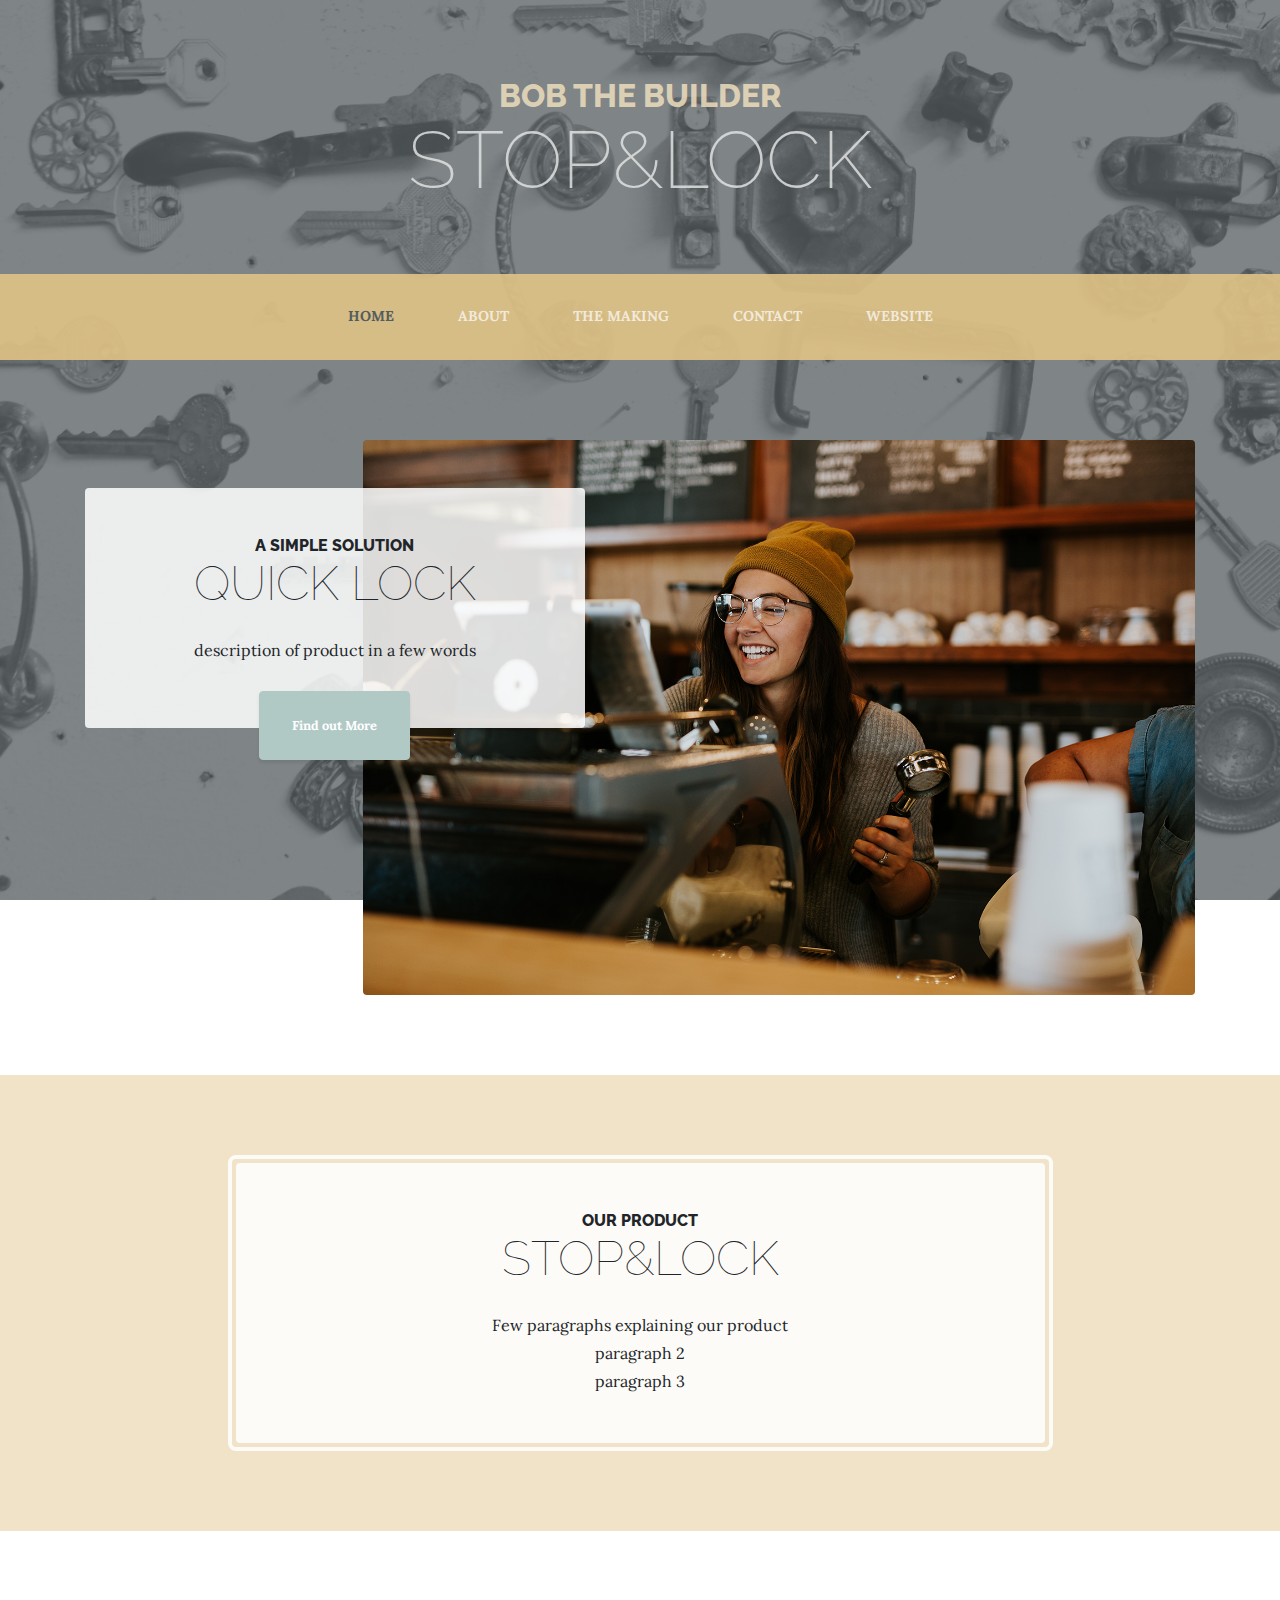
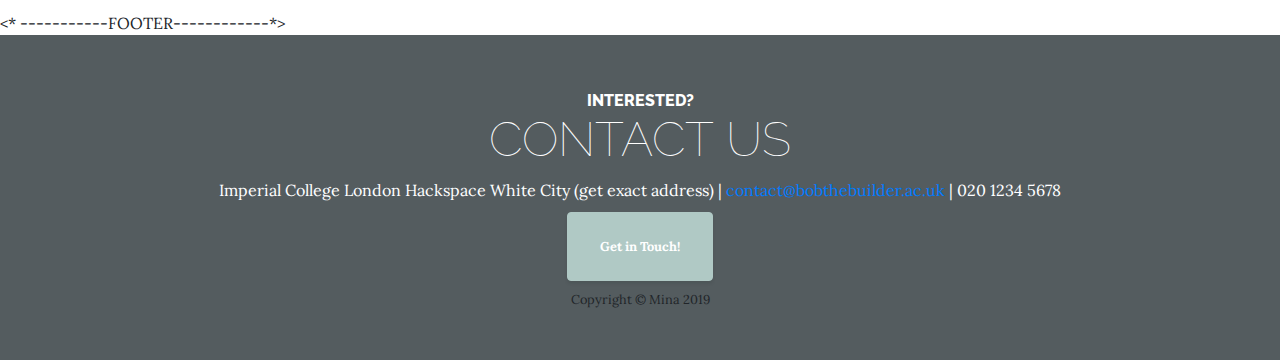
==== index.html @ bc0cc48f "about page format done, team page in progress" ====
<!DOCTYPE html>
<html lang="en">

<head>

  <meta charset="utf-8">
  <meta name="viewport" content="width=device-width, initial-scale=1, shrink-to-fit=no">
  <meta name="description" content="">
  <meta name="author" content="">

  <title>Bob the Builder</title>

  <!-- Bootstrap core CSS -->
  <link href="vendor/bootstrap/css/bootstrap.min.css" rel="stylesheet">

  <!-- Custom fonts for this template -->
  <link href="https://fonts.googleapis.com/css?family=Raleway:100,100i,200,200i,300,300i,400,400i,500,500i,600,600i,700,700i,800,800i,900,900i" rel="stylesheet">
  <link href="https://fonts.googleapis.com/css?family=Lora:400,400i,700,700i" rel="stylesheet">

  <!-- Custom styles for this template -->
  <link href="css/business-casual.min.css" rel="stylesheet">

  <style>
  html {
    scroll-behavior: smooth;
  }
  </style>

</head>



<body>

  <h1 class="site-heading text-center text-white d-none d-lg-block">
    <span class="site-heading-upper mb-3">Bob the Builder</span>
    <span class="site-heading-lower">Stop&Lock</span>
  </h1>

  <!-- Navigation -->
  <nav class="navbar navbar-expand-lg navbar-dark py-lg-4" id="mainNav">
    <div class="container">
      <a class="navbar-brand text-uppercase text-expanded font-weight-bold d-lg-none" href="#">Stop&Lock</a>
      <button class="navbar-toggler" type="button" data-toggle="collapse" data-target="#navbarResponsive" aria-controls="navbarResponsive" aria-expanded="false" aria-label="Toggle navigation">
        <span class="navbar-toggler-icon"></span>
      </button>
      <div class="collapse navbar-collapse" id="navbarResponsive">
        <ul class="navbar-nav mx-auto">
          <li class="nav-item active px-lg-4">
            <a class="nav-link text-uppercase text-expanded" href="index.html">Home
              <span class="sr-only">(current)</span>
            </a>
          </li>
          <li class="nav-item px-lg-4">
            <a class="nav-link text-uppercase text-expanded" href="about.html">About</a>
          </li>
          <li class="nav-item px-lg-4">
            <a class="nav-link text-uppercase text-expanded" href="making.html">The Making</a>
          </li>
          <li class="nav-item px-lg-4">
            <a class="nav-link text-uppercase text-expanded" href="contact.html">Contact</a>
          </li>
          <li class="nav-item px-lg-4">
            <a class="nav-link text-uppercase text-expanded" href="website.html">Website</a>
          </li>
        </ul>
      </div>
    </div>
  </nav>

  <section class="page-section clearfix">
    <div class="container">
      <div class="intro">
        <img class="intro-img img-fluid mb-3 mb-lg-0 rounded" src="img/intro.jpg" alt="">
        <div class="intro-text left-0 text-center bg-faded p-5 rounded">
          <h2 class="section-heading mb-4">
            <span class="section-heading-upper">a simple solution</span>
            <span class="section-heading-lower"> Quick Lock </span>
          </h2>
          <p class="mb-3"> description of product in a few words
          </p>
          <div class="intro-button mx-auto">
            <a class="btn btn-primary btn-xl" href="#product">Find out More</a>
          </div>
        </div>
      </div>
    </div>
  </section>

  <section class="page-section cta" id="product">
    <div class="container">
      <div class="row">
        <div class="col-xl-9 mx-auto">
          <div class="cta-inner text-center rounded">
            <h2 class="section-heading mb-4">
              <span class="section-heading-upper">Our Product</span>
              <span class="section-heading-lower">Stop&Lock</span>
            </h2>
            <p class="mb-0">Few paragraphs explaining our product <br>
              paragraph 2 <br>
              paragraph 3
            </p>
          </div>
        </div>
      </div>
    </div>
  </section>





<* -----------FOOTER------------*>

<footer class="footer py-5">

  <div class="cta-inner text-center rounded py-2" style="color:white">
    <h2 class="section-heading  mb-2">
      <span class="section-heading-upper">Interested?</span>
      <span class="section-heading-lower">Contact Us</span>
    </h2>
        <p class="address mb-2">
            Imperial College London Hackspace White City (get exact address) |
        <a href=""> contact@bobthebuilder.ac.uk</a>   |   020 1234 5678
    </p>
    <div class="intro-button mx-auto">
      <a class="btn btn-primary btn-xl" href="contact.html">Get in Touch!</a>
    </div>
  </div>

  <div class="container">
      <p class="m-0 small" align="center">Copyright &copy; Mina 2019</p>
  </div>
</footer>



  <!-- Bootstrap core JavaScript -->
  <script src="vendor/jquery/jquery.min.js"></script>
  <script src="vendor/bootstrap/js/bootstrap.bundle.min.js"></script>

</body>

</html>
---- css/business-casual.min.css ----
body {
         font-family: 'Lora';
         background-image: linear-gradient(rgba(84, 92, 95, 0.75), rgba(84, 92, 95, 0.75)), url("../img/bg-keys2.jpg");
         background-attachment: fixed;
         background-position: center;
         background-size: cover;
       }

       h1,
       h2,
       h3,
       h4,
       h5,
       h6 {
         font-family: 'Raleway';
       }

       p {
         line-height: 1.75;
       }

       .text-faded {
         color: rgba(255, 255, 255, 0.3);
       }

       .site-heading {
         margin-top: 5rem;
         margin-bottom: 5rem;
         text-transform: uppercase;
         line-height: 1;
         font-family: 'Raleway';
       }

       .site-heading .site-heading-upper {
         display: block;
         font-size: 2rem;
         font-weight: 800;
         color: rgba(238,222,189,0.85); <!yellow->
       }

       .site-heading .site-heading-lower {
         font-size: 5rem;
         font-weight: 180;
         line-height: 4rem;
         color: rgba(225,225,225,0.85); <!white->
       }

       .page-section {
         margin-top: 5rem;
         margin-bottom: 5rem;
       }

       .section-heading {
         text-transform: uppercase;

       }

       .section-heading .section-heading-upper {
         display: block;
         font-size: 1rem;
         font-weight: 800;

       }

       .section-heading .section-heading-lower {
         display: block;
         font-size: 3rem;
         font-weight: 100;
       }

       .bg-faded {
         background-color: rgba(255, 255, 255, 0.85);
       }

       #mainNav {
         background-color: rgba(224, 194, 133, 0.9); //dark yellow
         font-family: 'Raleway';
       }

       #mainNav .navbar-brand {
         color: rgba(84, 92, 95, 1);
       }

       #mainNav .navbar-nav .nav-item .nav-link {
         color: rgba(255, 255, 255, 0.7);
         font-weight: 800;
       }

       #mainNav .navbar-nav .nav-item.active .nav-link {
         color: rgba(84, 92, 95, 1);
       }

       @media (min-width: 992px) {
         #mainNav .navbar-nav .nav-item .nav-link {
           font-size: 0.9rem;
         }
         #mainNav .navbar-nav .nav-item .nav-link:hover {
           color: rgba(255, 255, 255, 0.5);
         }
         #mainNav .navbar-nav .nav-item.active .nav-link:hover {
           color: rgba(84, 92, 95, 0.5);
         }
       }

       .btn-xl {
         font-weight: 700;
         font-size: 0.8rem;
         padding-top: 1.5rem;
         padding-bottom: 1.5rem;
         padding-left: 2rem;
         padding-right: 2rem;
       }

       .intro {
         position: relative;
       }

       @media (min-width: 992px) {
         .intro .intro-img {
           width: 75%;
           float: right;
         }
         .intro .intro-text {
           left: 0;
           width: 60%;
           margin-top: 3rem;
           position: absolute;
         }
         .intro .intro-text .intro-button {
           width: 100%;
           left: 0;
           position: absolute;
           bottom: -2rem;
         }
       }

       @media (min-width: 1200px) {
         .intro .intro-text {
           width: 45%;
         }
       }

       .cta {
         padding-top: 5rem;
         padding-bottom: 5rem;
         background-color: rgba(238,222,189,0.85); <!yellow->
       }

       .cta .cta-inner {
         position: relative;
         padding: 3rem;
         margin: 0.5rem;
         background-color: rgba(255, 255, 255, 0.85);
       }

       .cta .cta-inner:before {
         border-radius: 0.5rem;
         content: '';
         position: absolute;
         top: -0.5rem;
         bottom: -0.5rem;
         left: -0.5rem;
         right: -0.5rem;
         border: 0.25rem solid rgba(255, 255, 255, 0.85);
       }

       @media (min-width: 992px) {
         .about-heading .about-heading-img {
           position: relative;
           z-index: 0;
         }
         .about-heading .about-heading-content {
           margin-top: -5rem;
           position: relative;
           z-index: 1;
         }
       }

       @media (min-width: 992px) {
         .product-item .product-item-title {
           position: relative;
           z-index: 1;
           margin-bottom: -3rem;
         }
         .product-item .product-item-img {
           position: relative;
           z-index: 0;
           max-width: 60vw;
         }
         .product-item .product-item-description {
           position: relative;
           z-index: 1;
           margin-top: -3rem;
           max-width: 50vw;
         }
       }

       .list-hours {
         font-size: 0.9rem;
       }

       .list-hours .list-hours-item {
         border-bottom: 1px solid rgba(230, 167, 86, 0.5);
         padding-bottom: .25rem;
         margin-bottom: 1rem;
         font-style: italic;
       }

       .list-hours .list-hours-item.today {
         font-weight: bold;
         color: #B0C9C5;
       }

       @media (min-width: 992px) {
         .list-hours {
           width: 50%;
           font-size: 1.1rem;
         }
       }

       .address strong {
         font-size: 1.2rem;
       }

       .footer {
         background-color: rgba(84, 92, 95); //dark blue
         color: rgba(225,225,225,0.8);
       }

       .text-primary {
         color: #B0C9C5 !important;
       }

       .bg-primary {
         background-color: #B0C9C5 !important;
       }

       .btn {
         box-shadow: 0px 3px 3px 0px rgba(33, 37, 41, 0.1);
       }

       .btn-primary {
         background-color: #B0C9C5;
         border-color: #B0C9C5;
       }

       .btn-primary:hover, .btn-primary:focus, .btn-primary:active {
         background-color: #EEDEBD;
         border-color: #EEDEBD;
       }

       .font-weight-light {
         font-weight: 100 !important;
       }
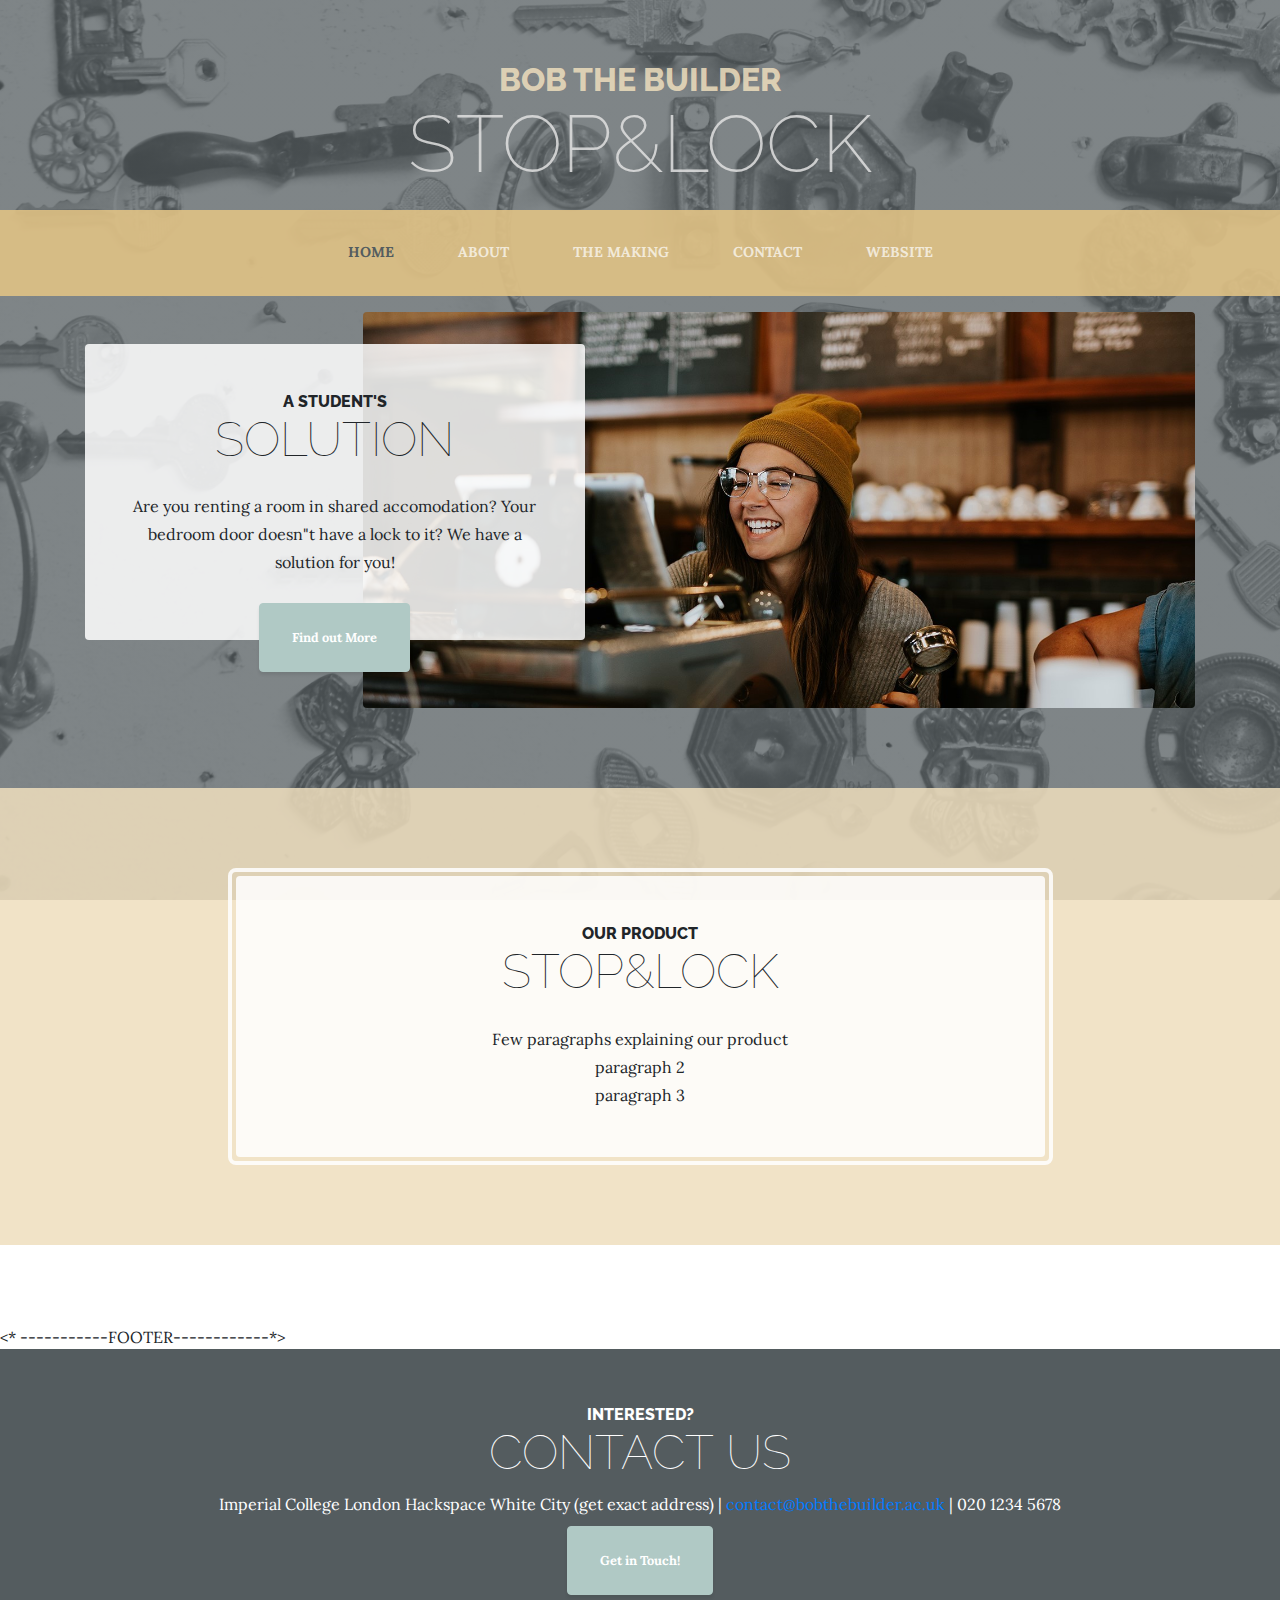
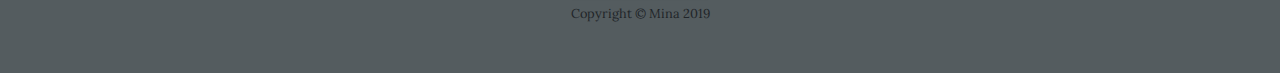
==== commit 9ccf6a39: "google maps API and other formatting" ====
--- a/index.html
+++ b/index.html
@@ -24,13 +24,19 @@
   html {
     scroll-behavior: smooth;
   }
+
   </style>
+
+
+
+  <!-- favicon  -->
+  <link rel="shortcut icon" type="image/x-icon" href="favicon.ico" />
 
 </head>
 
 
+<body>
 
-<body>
 
   <h1 class="site-heading text-center text-white d-none d-lg-block">
     <span class="site-heading-upper mb-3">Bob the Builder</span>
@@ -74,10 +80,10 @@
         <img class="intro-img img-fluid mb-3 mb-lg-0 rounded" src="img/intro.jpg" alt="">
         <div class="intro-text left-0 text-center bg-faded p-5 rounded">
           <h2 class="section-heading mb-4">
-            <span class="section-heading-upper">a simple solution</span>
-            <span class="section-heading-lower"> Quick Lock </span>
+            <span class="section-heading-upper">A student's</span>
+            <span class="section-heading-lower"> Solution </span>
           </h2>
-          <p class="mb-3"> description of product in a few words
+          <p class="mb-3"> Are you renting a room in shared accomodation? Your bedroom door doesn"t have a lock to it? We have a solution for you!
           </p>
           <div class="intro-button mx-auto">
             <a class="btn btn-primary btn-xl" href="#product">Find out More</a>
@@ -139,6 +145,8 @@
   <script src="vendor/jquery/jquery.min.js"></script>
   <script src="vendor/bootstrap/js/bootstrap.bundle.min.js"></script>
 
+
+
 </body>
 
 </html>
--- a/css/business-casual.min.css
+++ b/css/business-casual.min.css
@@ -25,8 +25,8 @@
        }
 
        .site-heading {
-         margin-top: 5rem;
-         margin-bottom: 5rem;
+         margin-top: 4rem;
+         margin-bottom: 2rem;
          text-transform: uppercase;
          line-height: 1;
          font-family: 'Raleway';
@@ -47,7 +47,7 @@
        }
 
        .page-section {
-         margin-top: 5rem;
+         margin-top: 1rem;
          margin-bottom: 5rem;
        }
 
@@ -124,7 +124,7 @@
          .intro .intro-text {
            left: 0;
            width: 60%;
-           margin-top: 3rem;
+           margin-top: 2rem;
            position: absolute;
          }
          .intro .intro-text .intro-button {
@@ -171,7 +171,7 @@
            z-index: 0;
          }
          .about-heading .about-heading-content {
-           margin-top: -5rem;
+           margin-top: -20rem;
            position: relative;
            z-index: 1;
          }
@@ -181,7 +181,7 @@
          .product-item .product-item-title {
            position: relative;
            z-index: 1;
-           margin-bottom: -3rem;
+           margin-bottom: -10rem;
          }
          .product-item .product-item-img {
            position: relative;
@@ -191,7 +191,7 @@
          .product-item .product-item-description {
            position: relative;
            z-index: 1;
-           margin-top: -3rem;
+           margin-top: -10rem;
            max-width: 50vw;
          }
        }
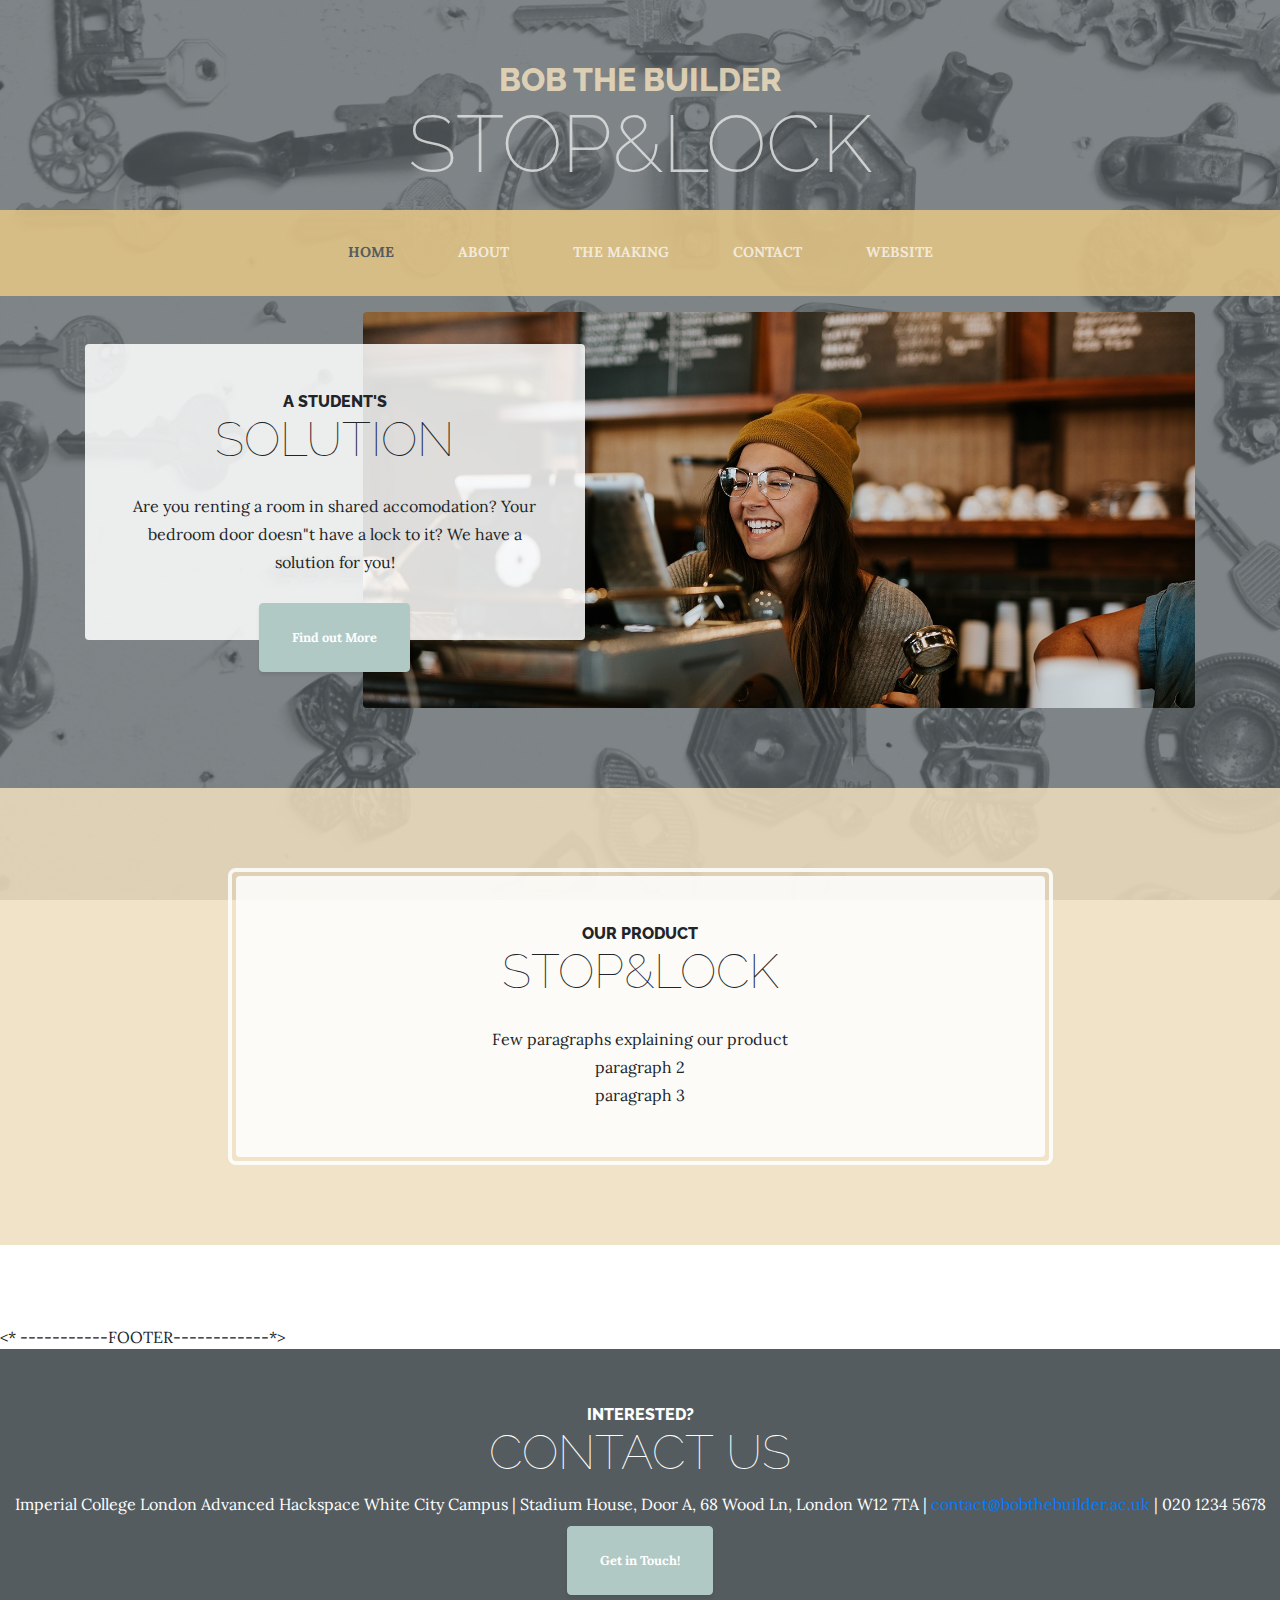
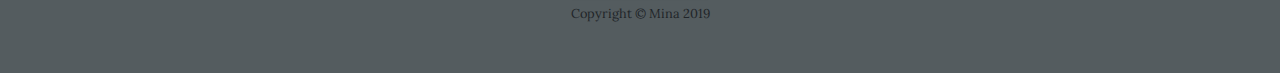
==== commit f0763cee: "useless website added" ====
--- a/index.html
+++ b/index.html
@@ -126,7 +126,7 @@
       <span class="section-heading-lower">Contact Us</span>
     </h2>
         <p class="address mb-2">
-            Imperial College London Hackspace White City (get exact address) |
+            Imperial College London Advanced Hackspace White City Campus | Stadium House, Door A, 68 Wood Ln, London W12 7TA |
         <a href=""> contact@bobthebuilder.ac.uk</a>   |   020 1234 5678
     </p>
     <div class="intro-button mx-auto">
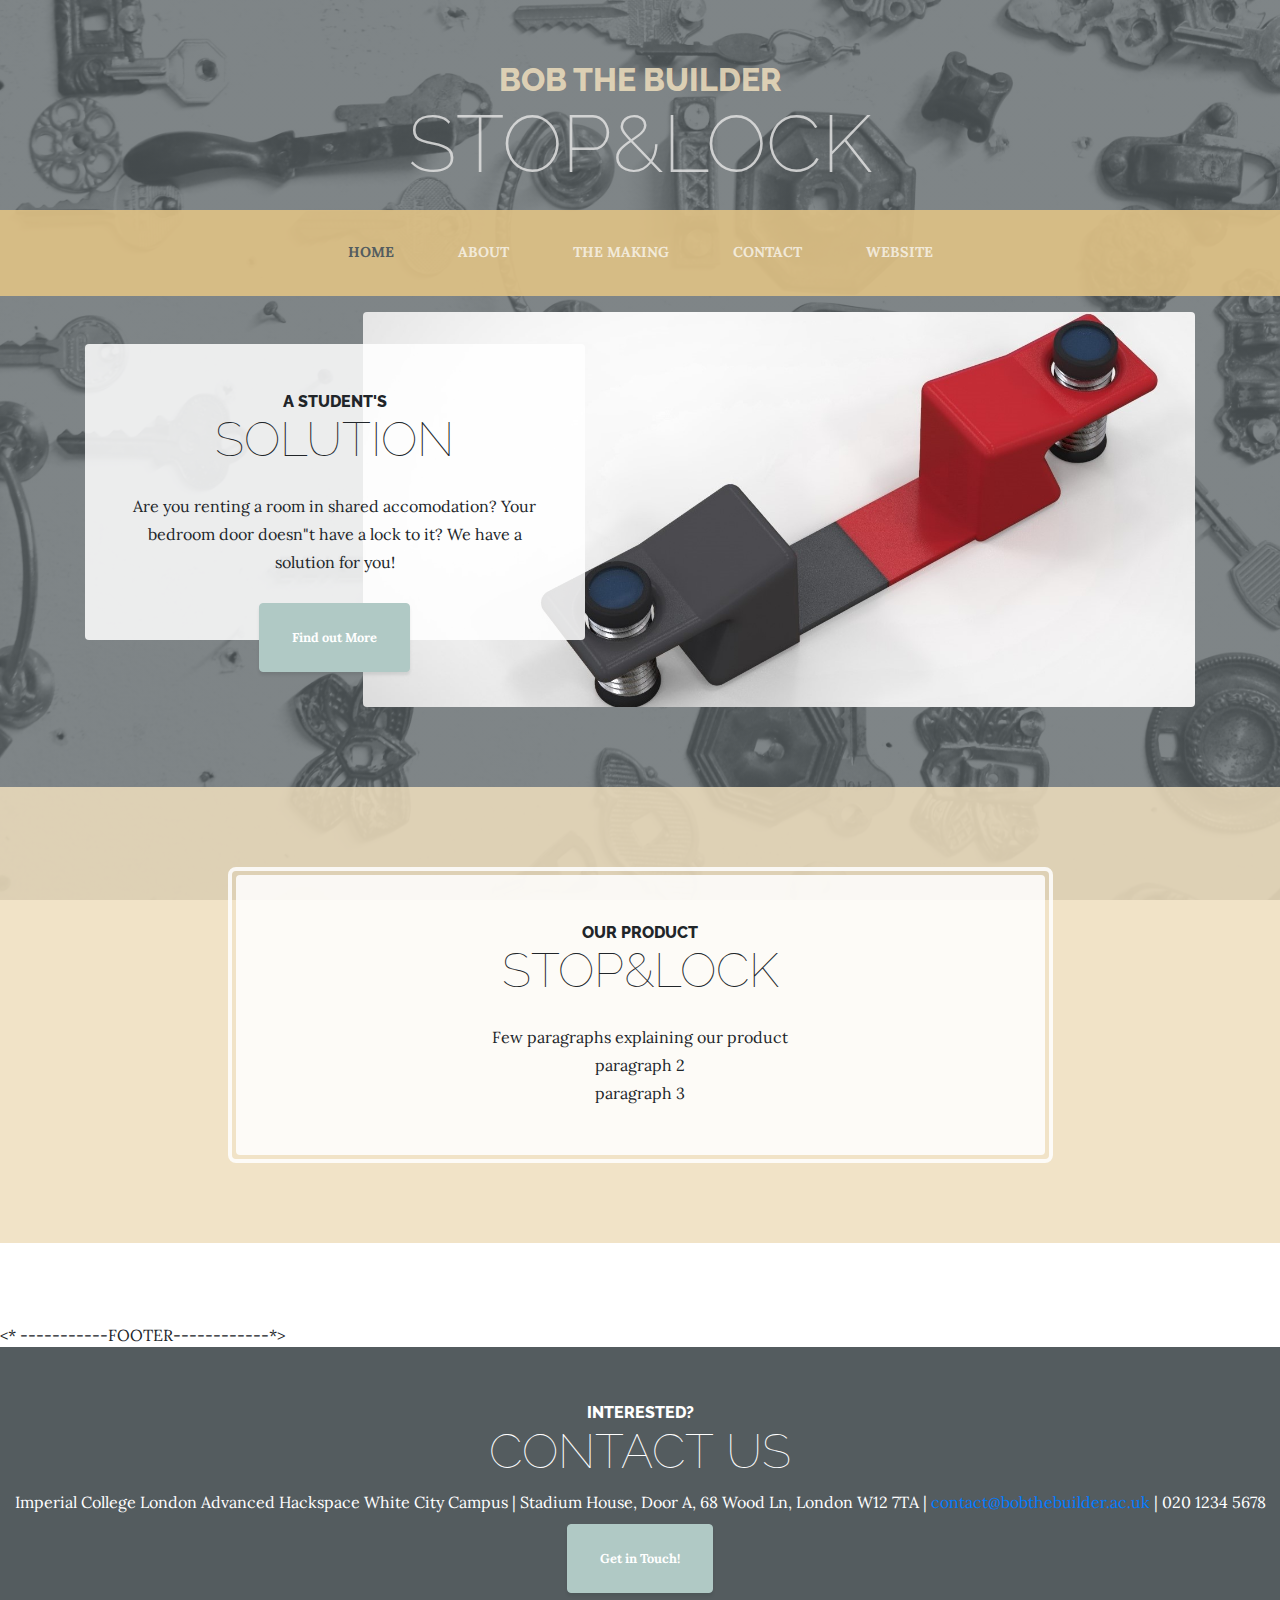
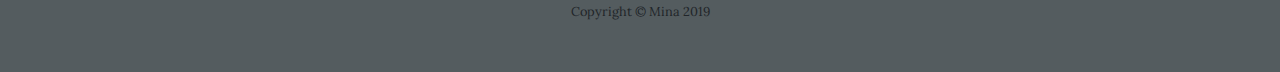
==== commit 6a95ec56: "Renders" ====
--- a/index.html
+++ b/index.html
@@ -77,7 +77,7 @@
   <section class="page-section clearfix">
     <div class="container">
       <div class="intro">
-        <img class="intro-img img-fluid mb-3 mb-lg-0 rounded" src="img/intro.jpg" alt="">
+        <img class="intro-img img-fluid mb-3 mb-lg-0 rounded" src="img/render.jpg" alt="">
         <div class="intro-text left-0 text-center bg-faded p-5 rounded">
           <h2 class="section-heading mb-4">
             <span class="section-heading-upper">A student's</span>
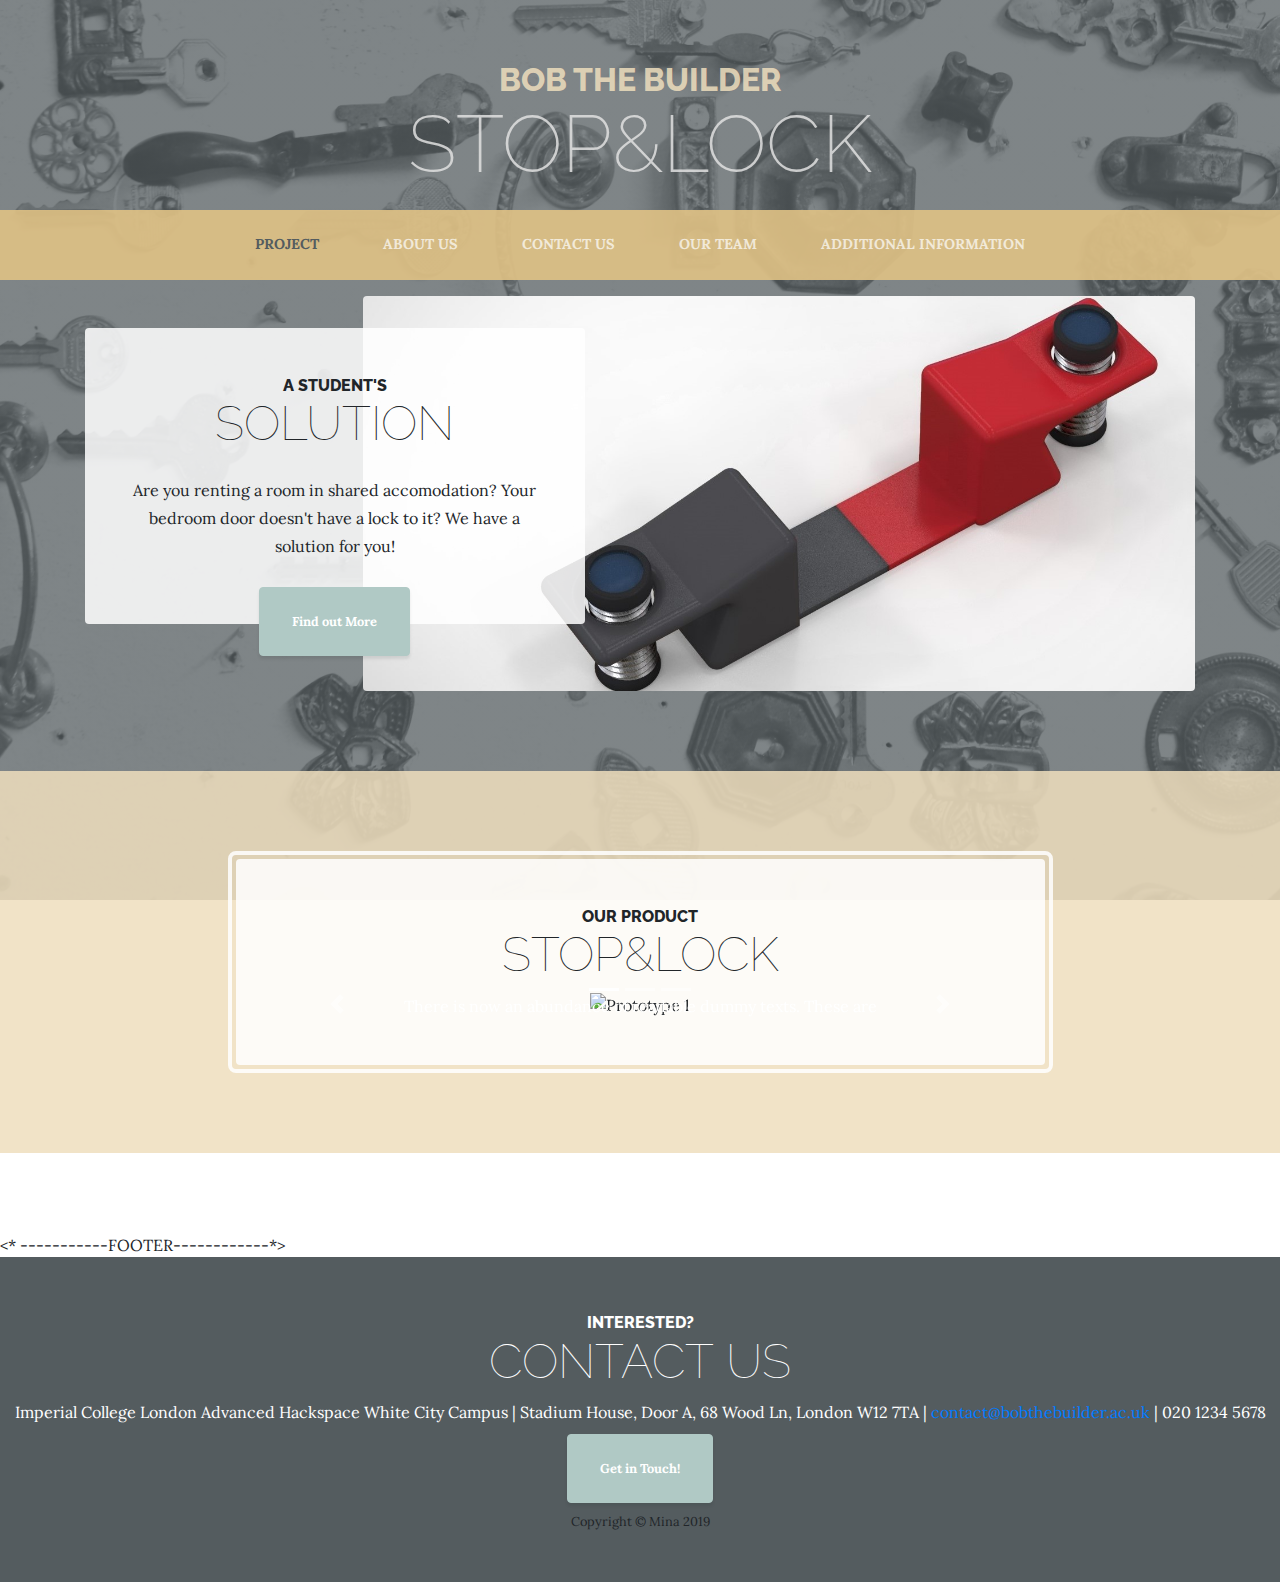
==== commit 2a37e903: "teamx5" ====
--- a/index.html
+++ b/index.html
@@ -25,7 +25,39 @@
     scroll-behavior: smooth;
   }
 
+
+.text-box {
+	position: absolute;
+	top: 50%;
+	left: 15%;
+	right: 15%;
+	color: #fff;
+	text-align: center;
+	transform: translateY(-50%);
+}
+
   </style>
+
+<script>
+
+   wow = new WOW(
+      {
+        animateClass: 'animated',
+        offset:       100,
+        callback:     function(box) {
+          console.log("WOW: animating <" + box.tagName.toLowerCase() + ">")
+        }
+      }
+    );
+    wow.init();
+    document.getElementById('moar').onclick = function() {
+      var section = document.createElement('section');
+      section.className = 'section--purple wow fadeInDown';
+      this.parentNode.insertBefore(section, this);
+    };
+
+
+</script>
 
 
 
@@ -44,7 +76,7 @@
   </h1>
 
   <!-- Navigation -->
-  <nav class="navbar navbar-expand-lg navbar-dark py-lg-4" id="mainNav">
+  <nav class="navbar navbar-expand-lg navbar-dark py-lg-3" id="mainNav">
     <div class="container">
       <a class="navbar-brand text-uppercase text-expanded font-weight-bold d-lg-none" href="#">Stop&Lock</a>
       <button class="navbar-toggler" type="button" data-toggle="collapse" data-target="#navbarResponsive" aria-controls="navbarResponsive" aria-expanded="false" aria-label="Toggle navigation">
@@ -53,21 +85,21 @@
       <div class="collapse navbar-collapse" id="navbarResponsive">
         <ul class="navbar-nav mx-auto">
           <li class="nav-item active px-lg-4">
-            <a class="nav-link text-uppercase text-expanded" href="index.html">Home
+            <a class="nav-link text-uppercase text-expanded" href="index.html">Project
               <span class="sr-only">(current)</span>
             </a>
           </li>
           <li class="nav-item px-lg-4">
-            <a class="nav-link text-uppercase text-expanded" href="about.html">About</a>
-          </li>
-          <li class="nav-item px-lg-4">
-            <a class="nav-link text-uppercase text-expanded" href="making.html">The Making</a>
-          </li>
-          <li class="nav-item px-lg-4">
-            <a class="nav-link text-uppercase text-expanded" href="contact.html">Contact</a>
-          </li>
-          <li class="nav-item px-lg-4">
-            <a class="nav-link text-uppercase text-expanded" href="website.html">Website</a>
+            <a class="nav-link text-uppercase text-expanded" href="making.html">About Us</a>
+          </li>
+          <li class="nav-item px-lg-4">
+            <a class="nav-link text-uppercase text-expanded" href="contact.html">Contact Us</a>
+          </li>
+          <li class="nav-item px-lg-4">
+            <a class="nav-link text-uppercase text-expanded" href="about.html">Our Team</a>
+          </li>
+          <li class="nav-item px-lg-4">
+            <a class="nav-link text-uppercase text-expanded" href="website.html">Additional Information</a>
           </li>
         </ul>
       </div>
@@ -83,7 +115,7 @@
             <span class="section-heading-upper">A student's</span>
             <span class="section-heading-lower"> Solution </span>
           </h2>
-          <p class="mb-3"> Are you renting a room in shared accomodation? Your bedroom door doesn"t have a lock to it? We have a solution for you!
+          <p class="mb-3"> Are you renting a room in shared accomodation? Your bedroom door doesn't have a lock to it? We have a solution for you!
           </p>
           <div class="intro-button mx-auto">
             <a class="btn btn-primary btn-xl" href="#product">Find out More</a>
@@ -93,19 +125,68 @@
     </div>
   </section>
 
-  <section class="page-section cta" id="product">
+  <section class="page-section cta" >
     <div class="container">
       <div class="row">
         <div class="col-xl-9 mx-auto">
-          <div class="cta-inner text-center rounded">
-            <h2 class="section-heading mb-4">
+          <div class="cta-inner text-center rounded" id="product">
+
+            <h2 class="section-heading">
               <span class="section-heading-upper">Our Product</span>
               <span class="section-heading-lower">Stop&Lock</span>
             </h2>
-            <p class="mb-0">Few paragraphs explaining our product <br>
-              paragraph 2 <br>
-              paragraph 3
-            </p>
+            <script src="https://cdnjs.cloudflare.com/ajax/libs/wow/1.1.2/wow.min.js"></script>
+            <link rel="stylesheet" href="https://cdnjs.cloudflare.com/ajax/libs/animate.css/3.7.0/animate.css">
+
+            <section>
+                <div id="slider-animation" class="carousel slide" data-ride="carousel">
+
+              <!-- Indicators -->
+              <ul class="carousel-indicators">
+                <li data-target="#slider-animation" data-slide-to="0" class="active"></li>
+                <li data-target="#slider-animation" data-slide-to="1"></li>
+                <li data-target="#slider-animation" data-slide-to="2"></li>
+              </ul>
+
+              <!-- The slideshow -->
+              <div class="carousel-inner">
+                <div class="carousel-item active">
+                  <img class="intro-img img-fluid mb-lg-0" src="img/firstprototype.jpg" alt="Prototype 1">
+                    <div class="text-box">
+                        <h2 class="wow slideInRight" data-wow-duration="2s">First Prototype</h2>
+                        <p class="wow slideInLeft" data-wow-duration="2s">There is now an abundance of readable dummy texts. These are usually used when a text is required purely to fill a space. </p>
+                    </div>
+                </div>
+                <div class="carousel-item">
+                  <img class="intro-img img-fluid mb-lg-0" src="img/secondprototype.jpg" alt="Prototype 2">
+                <div class="text-box">
+                        <h2 class="wow slideInUp" data-wow-duration="4s" >This is samuel text</h2>
+                        <p class="wow fadeInDown" data-wow-duration="4s">There is now an abundance of readable dummy texts. These are usually used when a text is required purely to fill a space. </p>
+                    </div>
+                </div>
+                <div class="carousel-item">
+                  <img class="intro-img img-fluid mb-lg-0" src="img/renderb.png" alt="CAD">
+                <div class="text-box">
+                        <h2 class="wow fadeInUp" data-wow-duration="4s">This is Airborne text</h2>
+                        <p class="wow fadeInUp" data-wow-duration="2s">There is now an abundance of readable dummy texts. These are usually used when a text is required purely to fill a space. </p>
+                    </div>
+                </div>
+              </div>
+
+              <!-- Left and right controls -->
+              <a class="carousel-control-prev" href="#slider-animation" data-slide="prev">
+                <span class="carousel-control-prev-icon"></span>
+              </a>
+              <a class="carousel-control-next" href="#slider-animation" data-slide="next">
+                <span class="carousel-control-next-icon"></span>
+              </a>
+
+            </div>
+
+            </section>
+
+
+
           </div>
         </div>
       </div>
@@ -145,7 +226,25 @@
   <script src="vendor/jquery/jquery.min.js"></script>
   <script src="vendor/bootstrap/js/bootstrap.bundle.min.js"></script>
 
-
+<script>
+// STICKY NAVBAR When the user scrolls the page, execute myFunction
+window.onscroll = function() {myFunction()};
+
+// Get the navbar
+var navbar = document.getElementById("navbar");
+
+// Get the offset position of the navbar
+var sticky = navbar.offsetTop;
+
+// Add the sticky class to the navbar when you reach its scroll position. Remove "sticky" when you leave the scroll position
+function myFunction() {
+  if (window.pageYOffset >= sticky) {
+    navbar.classList.add("sticky")
+  } else {
+    navbar.classList.remove("sticky");
+  }
+}
+</script>
 
 </body>
 
--- a/css/business-casual.min.css
+++ b/css/business-casual.min.css
@@ -101,6 +101,7 @@
          #mainNav .navbar-nav .nav-item.active .nav-link:hover {
            color: rgba(84, 92, 95, 0.5);
          }
+
        }
 
        .btn-xl {
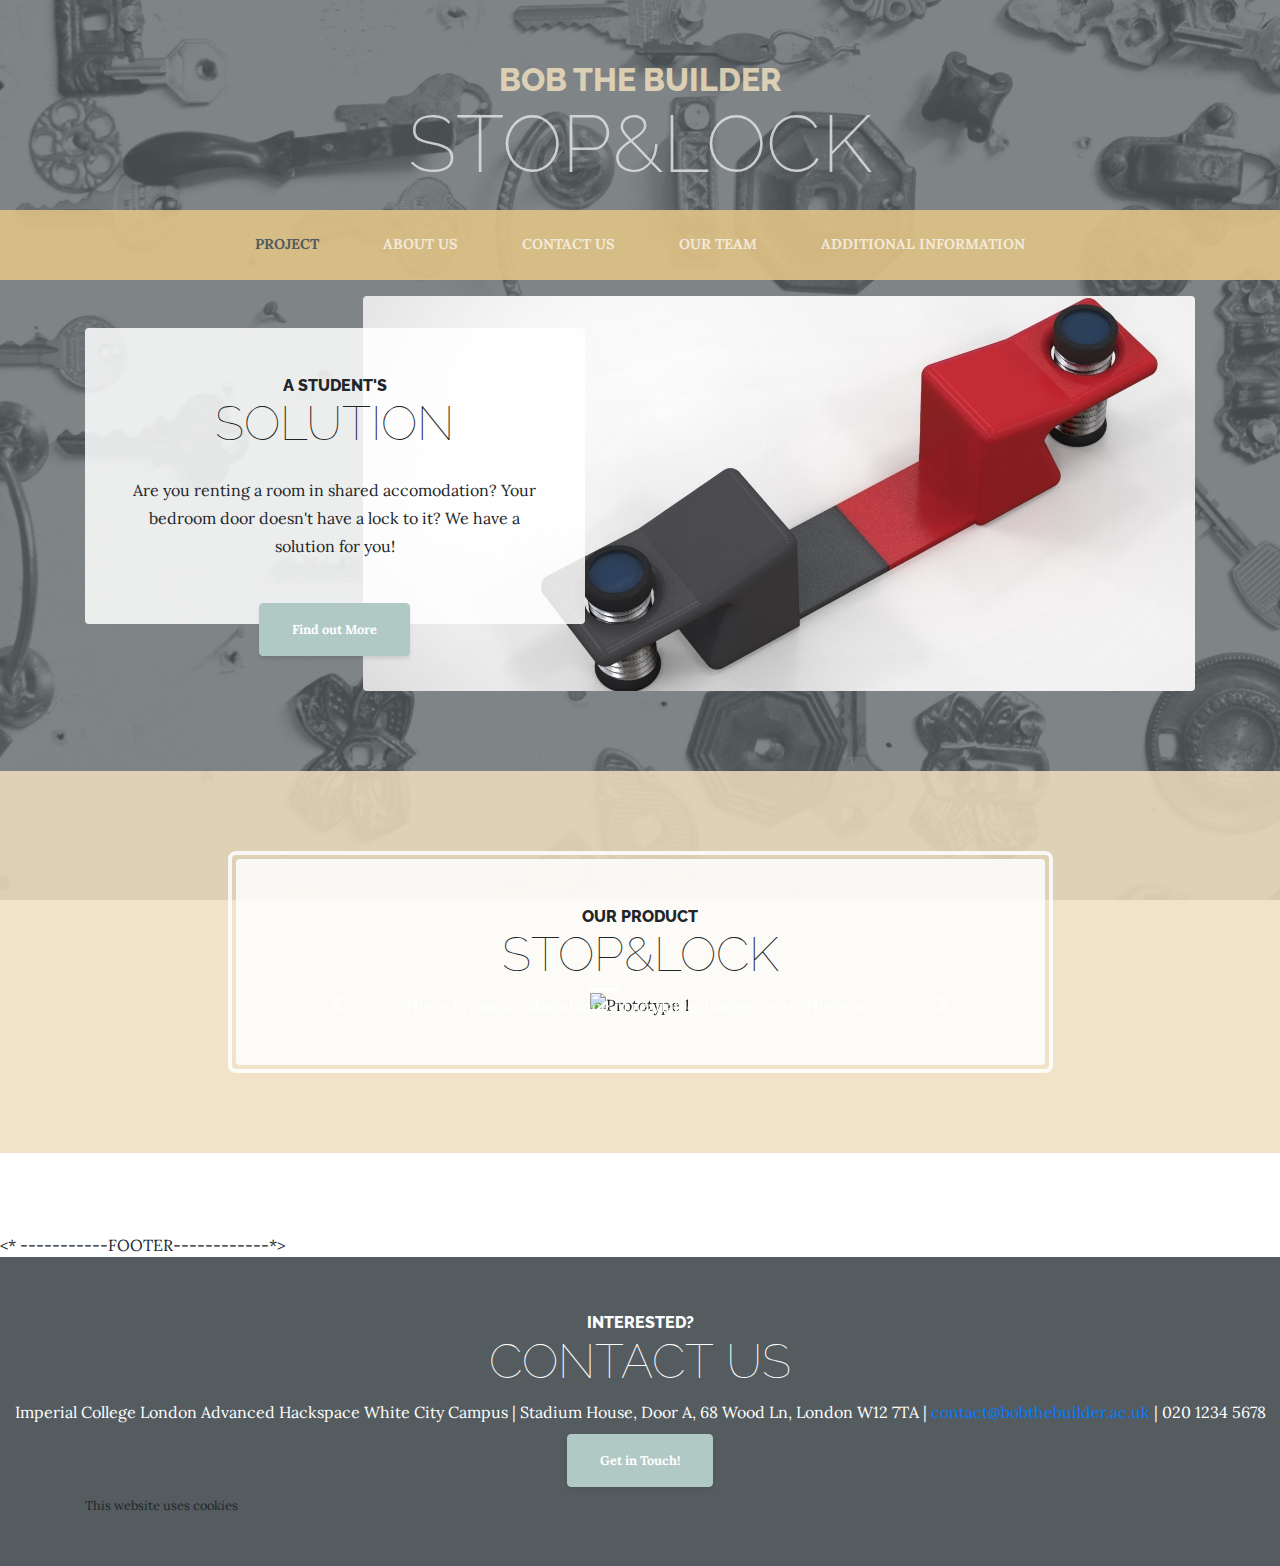
==== commit f5e8974c: "Web design tools" ====
--- a/index.html
+++ b/index.html
@@ -216,7 +216,7 @@
   </div>
 
   <div class="container">
-      <p class="m-0 small" align="center">Copyright &copy; Mina 2019</p>
+    <p class="m-0 small">This website uses cookies</p>
   </div>
 </footer>
 
--- a/css/business-casual.min.css
+++ b/css/business-casual.min.css
@@ -107,8 +107,8 @@
        .btn-xl {
          font-weight: 700;
          font-size: 0.8rem;
-         padding-top: 1.5rem;
-         padding-bottom: 1.5rem;
+         padding-top: 1rem;
+         padding-bottom: 1rem;
          padding-left: 2rem;
          padding-right: 2rem;
        }
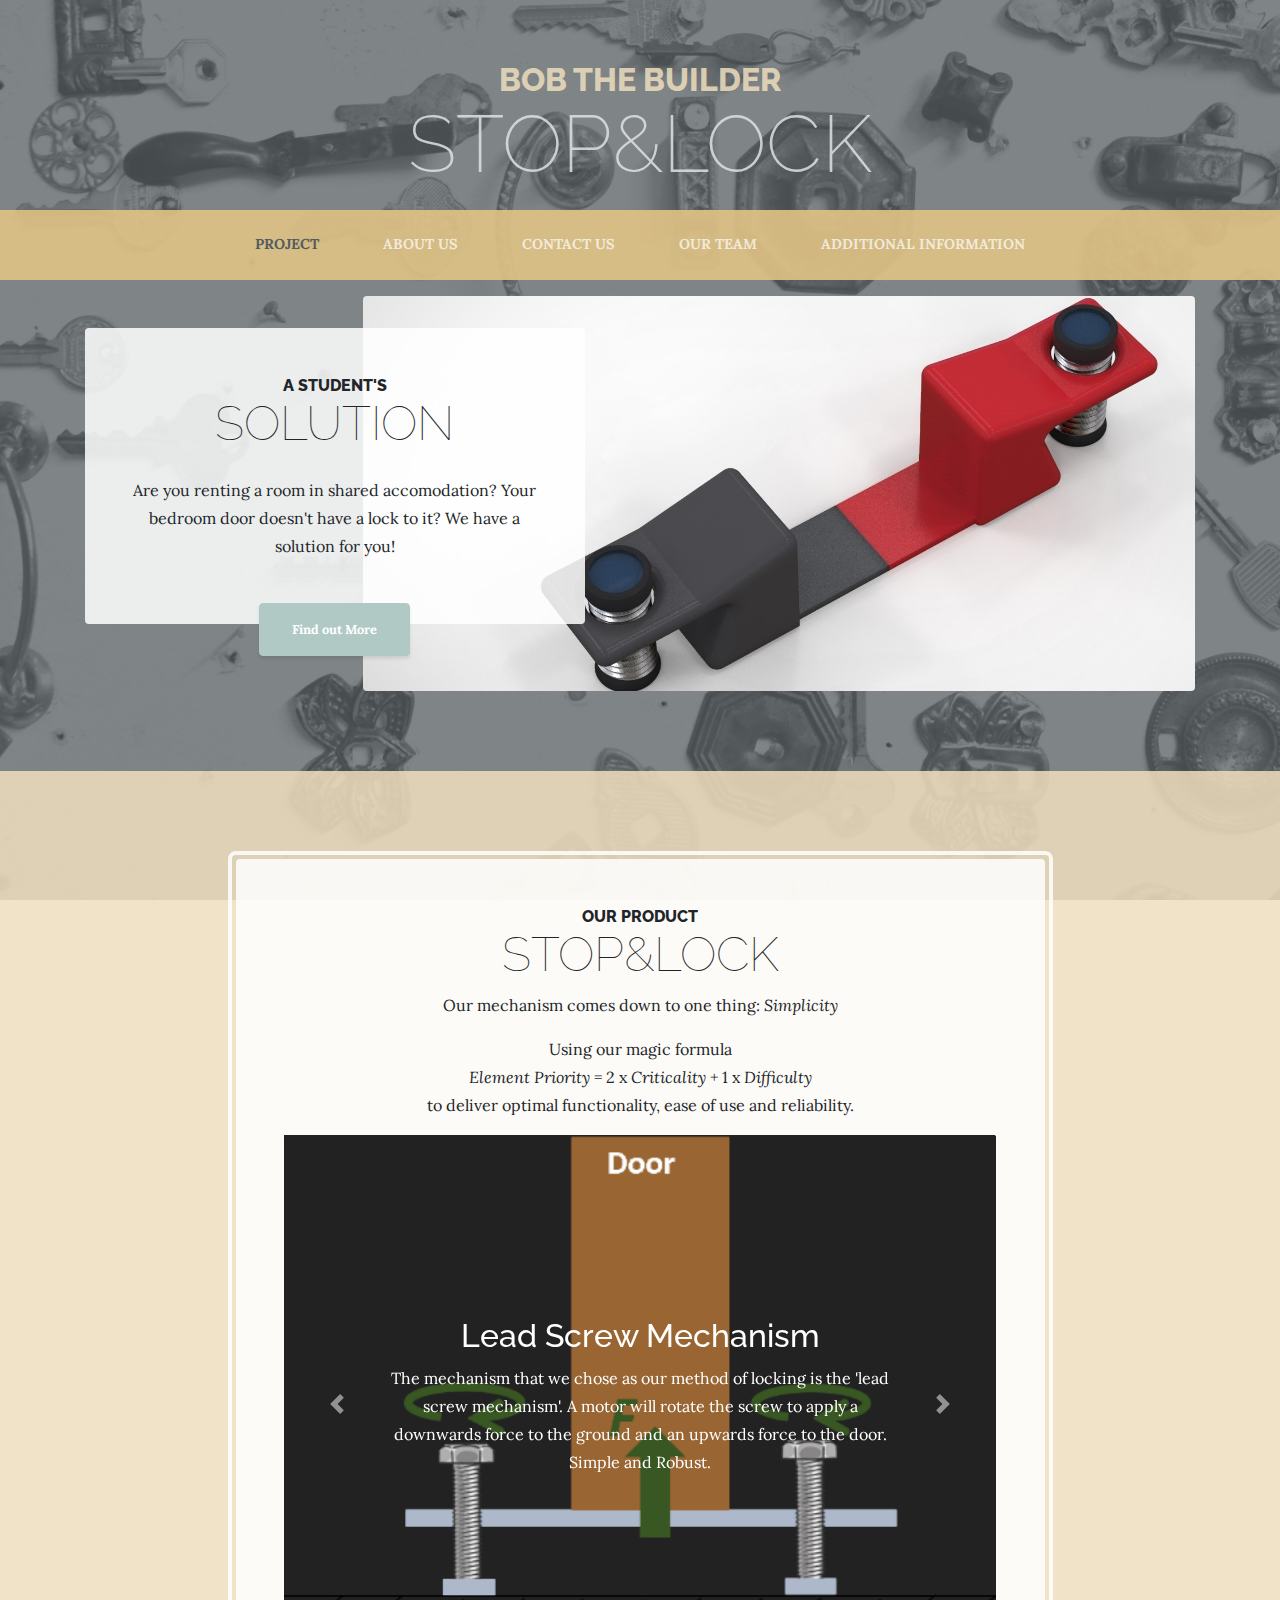
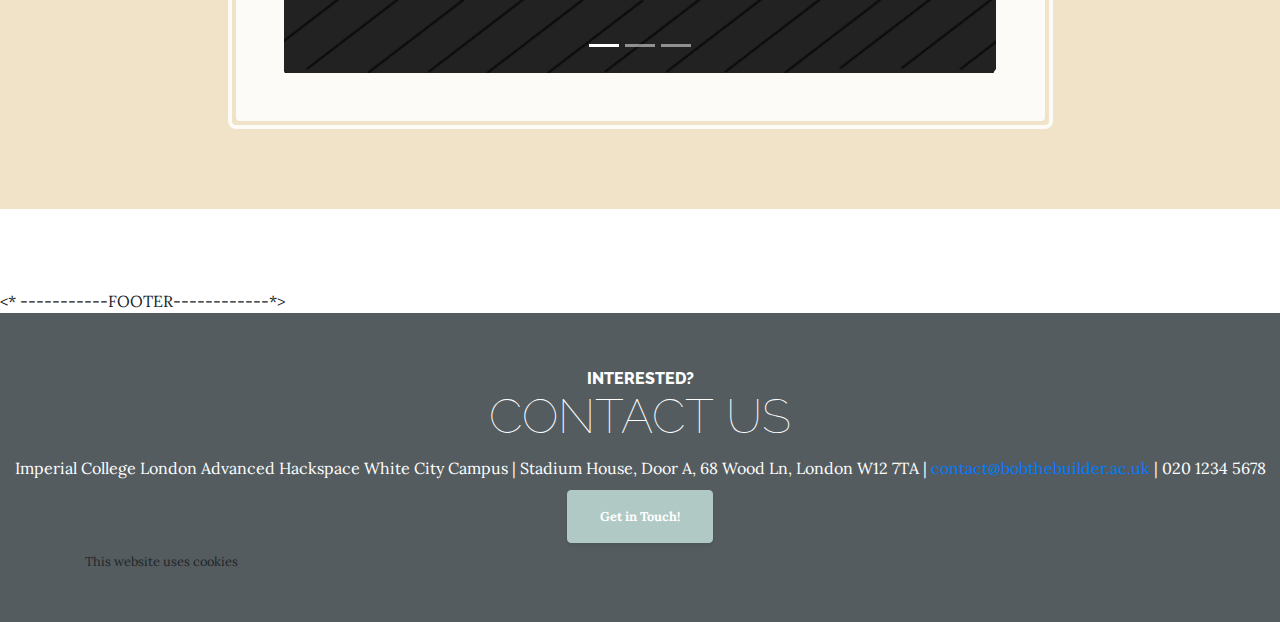
==== commit c68562fe: "Final touches" ====
--- a/index.html
+++ b/index.html
@@ -135,6 +135,9 @@
               <span class="section-heading-upper">Our Product</span>
               <span class="section-heading-lower">Stop&Lock</span>
             </h2>
+            <p>Our mechanism comes down to one thing: <em>Simplicity</em></p>
+            <p>Using our magic formula <br> <em>Element Priority</em> = 2 x <em>Criticality</em> + 1 x <em>Difficulty</em>
+            <br> to deliver optimal functionality, ease of use and reliability.</p>
             <script src="https://cdnjs.cloudflare.com/ajax/libs/wow/1.1.2/wow.min.js"></script>
             <link rel="stylesheet" href="https://cdnjs.cloudflare.com/ajax/libs/animate.css/3.7.0/animate.css">
 
@@ -151,25 +154,27 @@
               <!-- The slideshow -->
               <div class="carousel-inner">
                 <div class="carousel-item active">
-                  <img class="intro-img img-fluid mb-lg-0" src="img/firstprototype.jpg" alt="Prototype 1">
+                  <img class="intro-img img-fluid mb-lg-0" src="img/ScrewSchematic.png" alt="Mechanism Schematic">
                     <div class="text-box">
-                        <h2 class="wow slideInRight" data-wow-duration="2s">First Prototype</h2>
-                        <p class="wow slideInLeft" data-wow-duration="2s">There is now an abundance of readable dummy texts. These are usually used when a text is required purely to fill a space. </p>
+                        <h2 class="wow slideInRight" data-wow-duration="2s">Lead Screw Mechanism</h2>
+                        <p class="wow slideInLeft" data-wow-duration="2s">The mechanism that we chose as our method of locking is the 'lead screw mechanism'. A motor will rotate the screw to apply a downwards force to the ground and an upwards force to the door.
+                        Simple and Robust.</p>
+
                     </div>
                 </div>
                 <div class="carousel-item">
-                  <img class="intro-img img-fluid mb-lg-0" src="img/secondprototype.jpg" alt="Prototype 2">
+                  <img class="intro-img img-fluid mb-lg-0" src="img/ScrewProto2.png" alt="Prototype 2">
                 <div class="text-box">
-                        <h2 class="wow slideInUp" data-wow-duration="4s" >This is samuel text</h2>
-                        <p class="wow fadeInDown" data-wow-duration="4s">There is now an abundance of readable dummy texts. These are usually used when a text is required purely to fill a space. </p>
-                    </div>
+                        <h2 class="wow slideInUp" data-wow-duration="4s" >Latest Prototype of Lead Screw Mechanism</h2>
+                        <p class="wow fadeInDown" data-wow-duration="4s"> The latest prototype is designed with the focus of simplifying the mechanism, increasing device durability and creating
+                        sufficient stopping force.</p>        </div>
                 </div>
                 <div class="carousel-item">
-                  <img class="intro-img img-fluid mb-lg-0" src="img/renderb.png" alt="CAD">
+                  <img class="intro-img img-fluid mb-lg-0" src="img/ElecPicture.png" alt="Electronics">
                 <div class="text-box">
-                        <h2 class="wow fadeInUp" data-wow-duration="4s">This is Airborne text</h2>
-                        <p class="wow fadeInUp" data-wow-duration="2s">There is now an abundance of readable dummy texts. These are usually used when a text is required purely to fill a space. </p>
-                    </div>
+                        <h2 class="wow fadeInUp" data-wow-duration="4s" >Electronics</h2>
+                        <p class="wow fadeInUp" data-wow-duration="2s"> Nema17 stepper motors, A4988 motor drivers and an Arduino Micro was used for a microcontroller. <br>
+                        Electronics designed for quick and easy tightening and release of lock mechanism.</p>            </div>
                 </div>
               </div>
 
